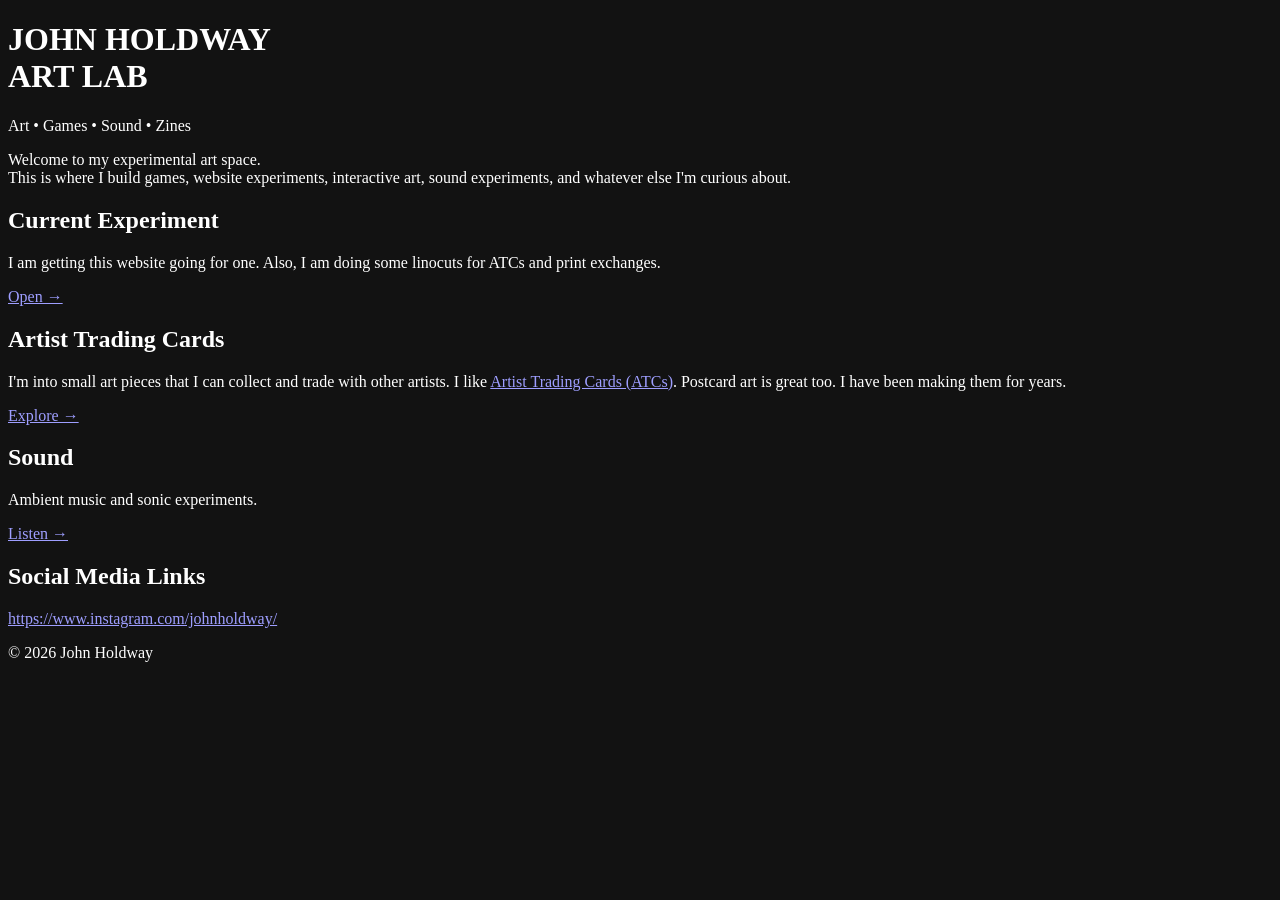
==== index.html @ 2be59559 "Update index.html" ====
<!DOCTYPE html>
<html lang="en">

<head>

    <meta charset="UTF-8">
    <meta name="viewport"
          content="width=device-width, initial-scale=1">

    <meta name="color-scheme" content="dark">

    <title>JOHN HOLDWAY| ART LAB</title>

    <link rel="stylesheet" href="css/style.css">

</head>

<body>
<div class="container">
<header>
    <h1>JOHN HOLDWAY<br>
        ART LAB</h1>

    <p class="tagline">
        Art • Games • Sound • Zines
    </p>

</header>

<main id="main">

<section class="intro">

<p>

Welcome to my experimental art space.<br>

This is where I build games, website experiments,
interactive art, sound experiments,
and whatever else I'm curious about.

</p>

</section>

<section class="project-grid">

<article class="card">

<h2>Current Experiment</h2>

<p>

I am getting this website going for one. Also, I am doing some linocuts for ATCs and print exchanges.

</p>

<a href="#">Open →</a>

</article>

<article class="card">

<h2>Artist Trading Cards</h2>

<p>

I'm into small art pieces that I can collect and trade with other artists. I like <a target="_blank" href="https://en.wikipedia.org/wiki/Artist_trading_cards">Artist Trading Cards (ATCs)</a>. Postcard art is great too. I have been making them for years.

</p>

<a href="#">Explore →</a>

</article>

<article class="card">

<h2>Sound</h2>

<p>

Ambient music and sonic experiments.

</p>

<a href="#">Listen →</a>

</article>

</section>
<article class="card">

<h2>Social Media Links</h2>

<p>

    <a target="_blank" href="https://www.instagram.com/johnholdway/">https://www.instagram.com/johnholdway/</a>

</p>

</article>

</main>

<footer>

<p>

© 2026 John Holdway

</p>

</footer>

</div>

<script src="js/script.js"></script>

</body>

</html>
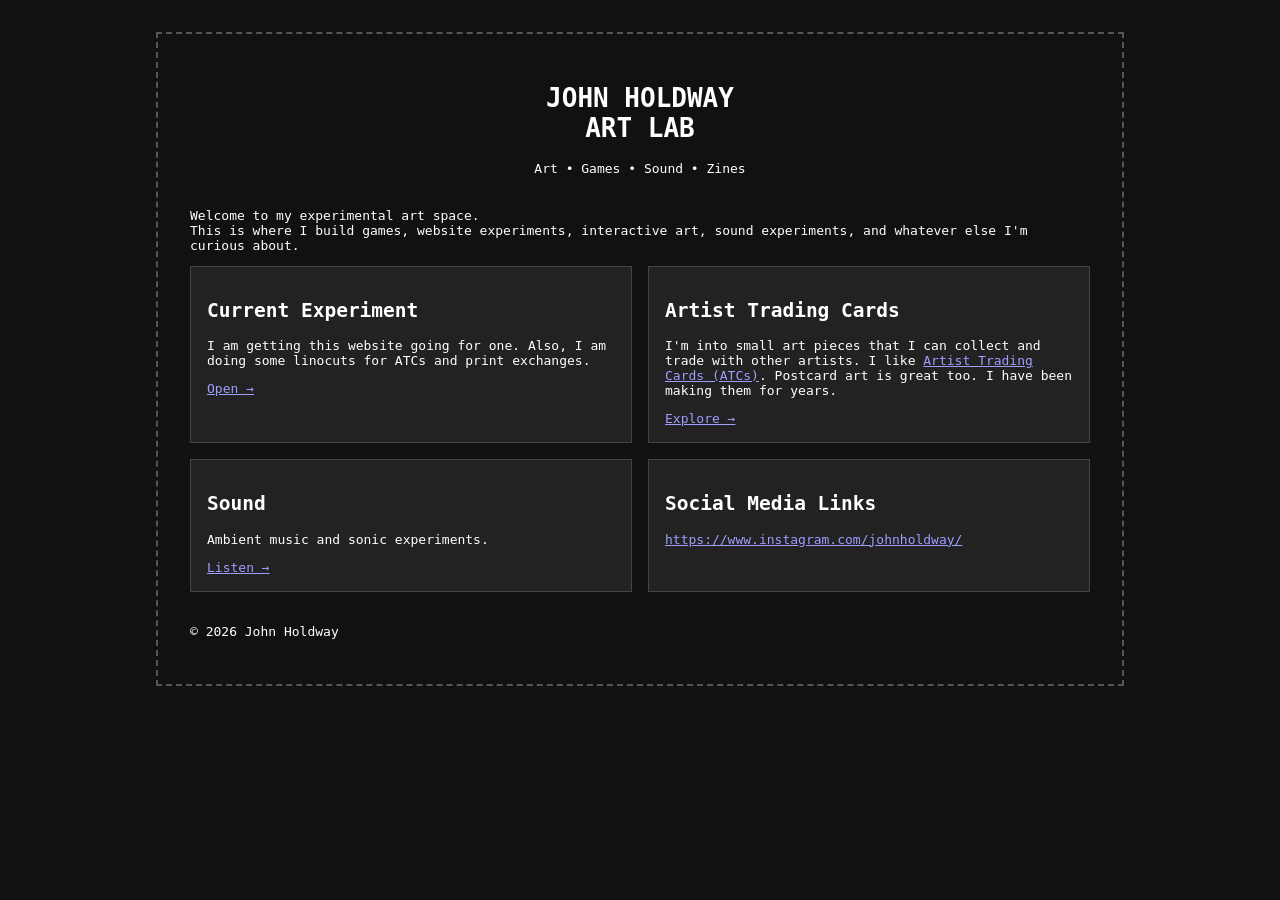
==== commit d8386e5d: "website work" ====
--- a/index.html
+++ b/index.html
@@ -87,7 +87,6 @@
 
 </article>
 
-</section>
 <article class="card">
 
 <h2>Social Media Links</h2>
@@ -99,6 +98,8 @@
 </p>
 
 </article>
+
+</section>
 
 </main>
 
--- a/css/style.css
+++ b/css/style.css
@@ -0,0 +1,44 @@
+header {
+    text-align: center;
+
+    margin-bottom: 2rem;
+}
+
+main {
+
+    margin-bottom: 2rem;
+
+}
+
+body {
+    background: #111;
+    color: white;
+    font-family: monospace;
+    margin: 0;
+    padding: 0;
+}
+
+.container {
+    max-width: 900px;
+    margin: 2rem auto;
+    padding: 2rem;
+    border: 2px dashed #555;
+}
+
+.project-grid {
+    display: grid;
+    grid-template-columns: 1fr;
+    gap: 1rem;
+}
+
+.card {
+    background: #222;
+    padding: 1rem;
+    border: 1px solid #444;
+}
+
+@media (min-width: 700px) {
+    .project-grid {
+        grid-template-columns: 1fr 1fr;
+    }
+}
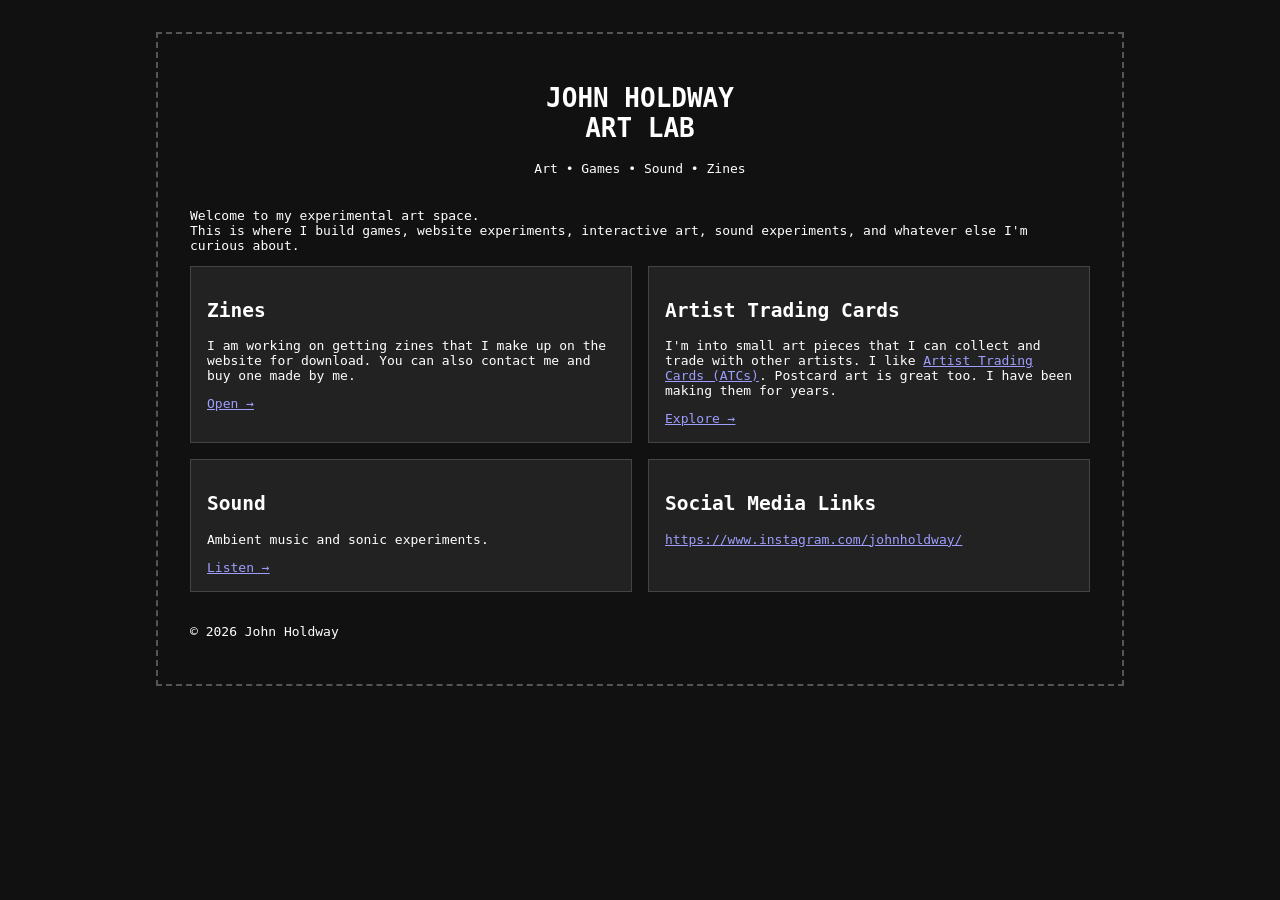
==== commit 1e89b803: "Update index.html" ====
--- a/index.html
+++ b/index.html
@@ -47,11 +47,11 @@
 
 <article class="card">
 
-<h2>Current Experiment</h2>
+<h2>Zines</h2>
 
 <p>
 
-I am getting this website going for one. Also, I am doing some linocuts for ATCs and print exchanges.
+I am working on getting zines that I make up on the website for download. You can also contact me and buy one made by me.
 
 </p>
 
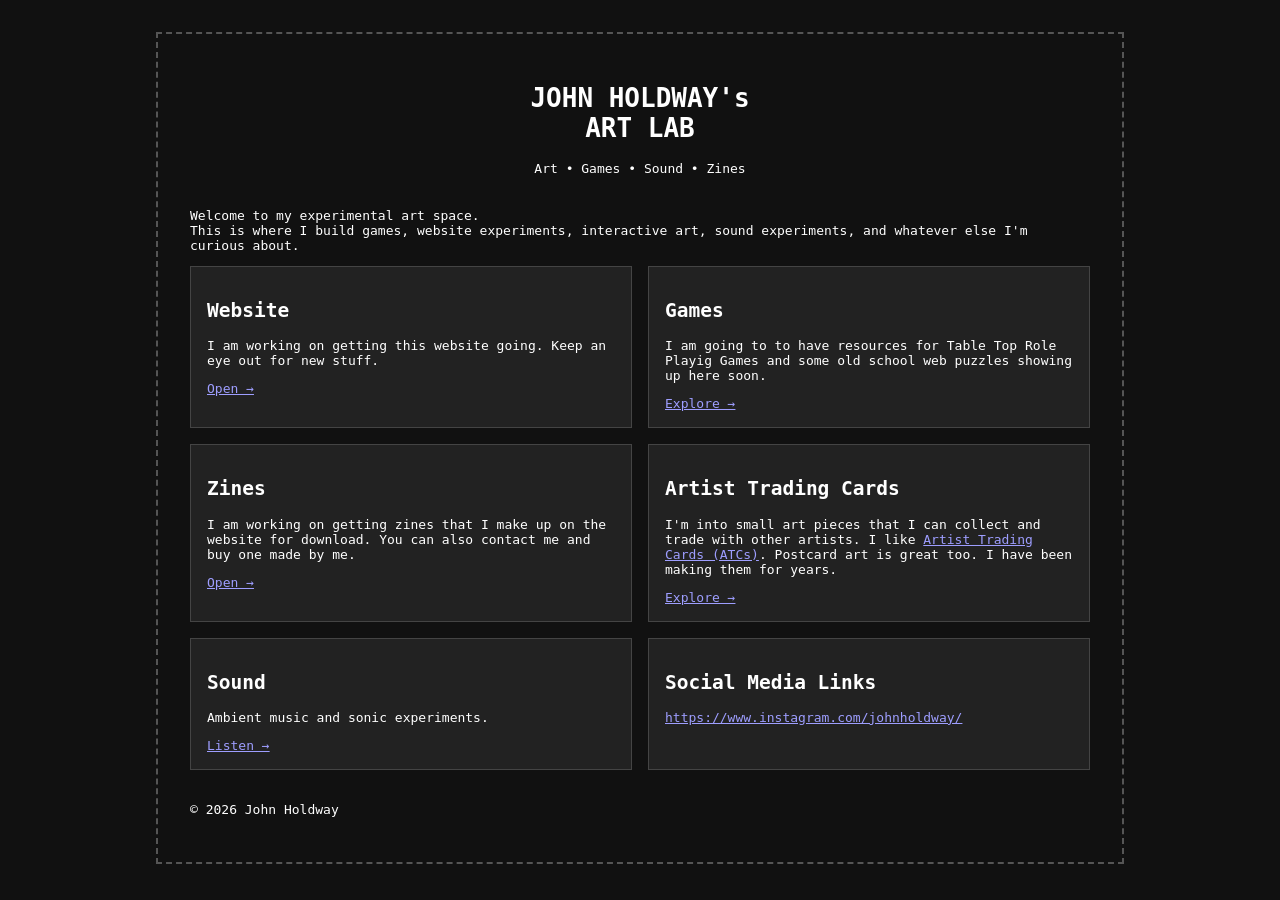
==== commit e3e15e47: "website work" ====
--- a/index.html
+++ b/index.html
@@ -18,7 +18,7 @@
 <body>
 <div class="container">
 <header>
-    <h1>JOHN HOLDWAY<br>
+    <h1>JOHN HOLDWAY's<br>
         ART LAB</h1>
 
     <p class="tagline">
@@ -44,6 +44,34 @@
 </section>
 
 <section class="project-grid">
+
+<article class="card">
+
+<h2>Website</h2>
+
+<p>
+
+I am working on getting this website going. Keep an eye out for new stuff.
+
+</p>
+
+<a href="#">Open →</a>
+
+</article>
+
+<article class="card">
+
+<h2>Games</h2>
+
+<p>
+
+I am going to to have resources for Table Top Role Playig Games and some old school web puzzles showing up here soon.
+
+</p>
+
+<a href="#">Explore →</a>
+
+</article>
 
 <article class="card">
 
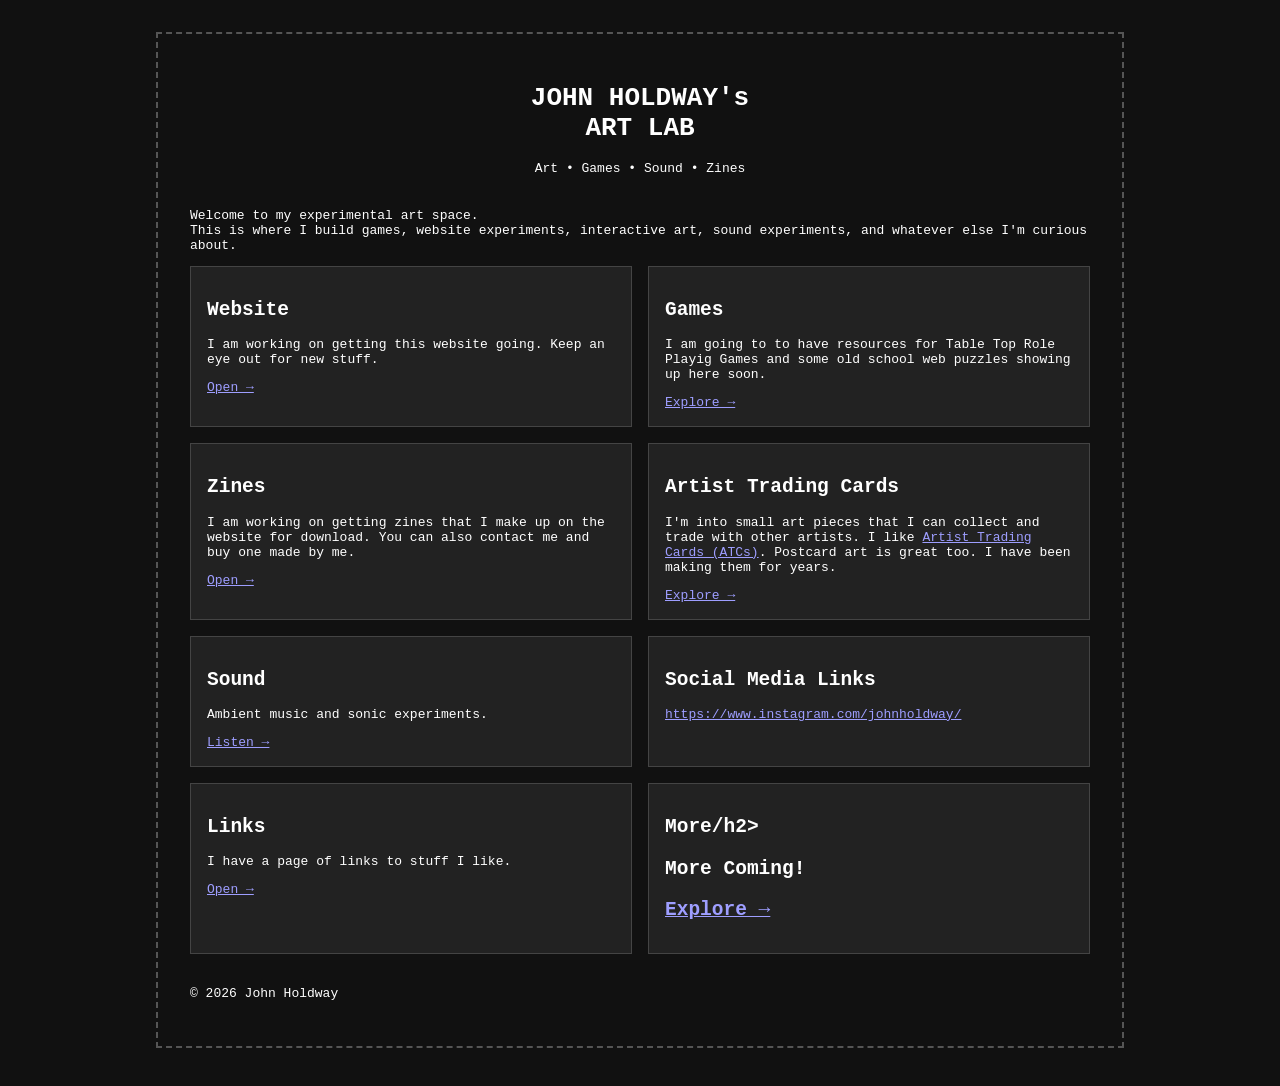
==== commit 00a412a6: "Update index.html" ====
--- a/index.html
+++ b/index.html
@@ -127,6 +127,34 @@
 
 </article>
 
+<article class="card">
+
+<h2>Links</h2>
+
+<p>
+
+I have a page of links to stuff I like.
+
+</p>
+
+<a href="/links.html">Open →</a>
+
+</article>
+
+<article class="card">
+
+<h2>More/h2>
+
+<p>
+
+More Coming!
+
+</p>
+
+<a href="#">Explore →</a>
+
+</article>
+
 </section>
 
 </main>
--- a/css/style.css
+++ b/css/style.css
@@ -1,6 +1,5 @@
 header {
     text-align: center;
-
     margin-bottom: 2rem;
 }
 
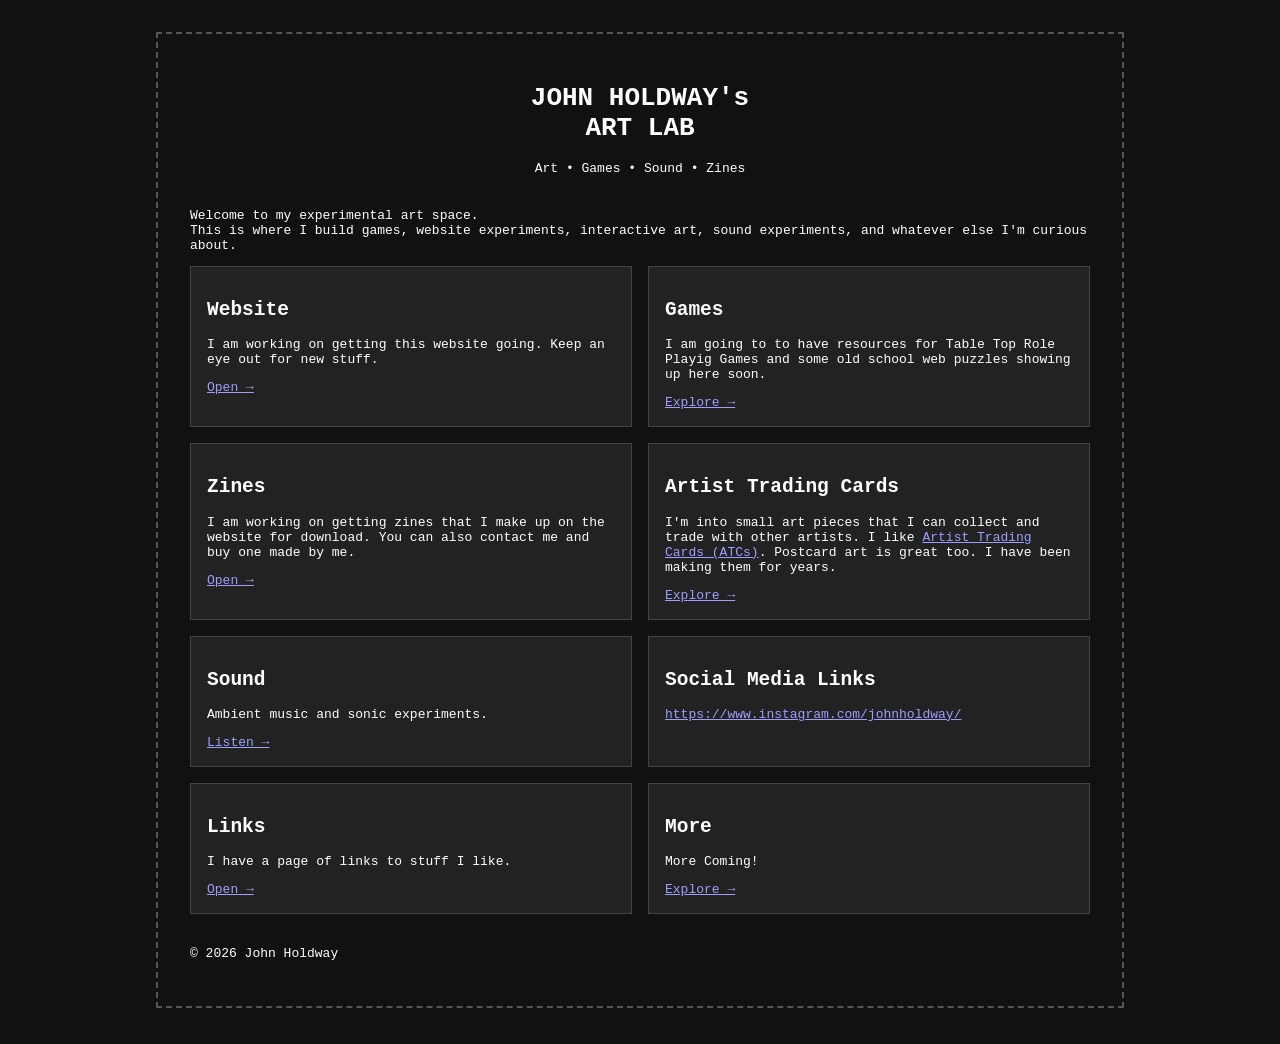
==== commit 808935f9: "ww" ====
--- a/index.html
+++ b/index.html
@@ -83,7 +83,7 @@
 
 </p>
 
-<a href="#">Open →</a>
+<a href="/zines.html">Open →</a>
 
 </article>
 
@@ -143,7 +143,7 @@
 
 <article class="card">
 
-<h2>More/h2>
+<h2>More</h2>
 
 <p>
 
